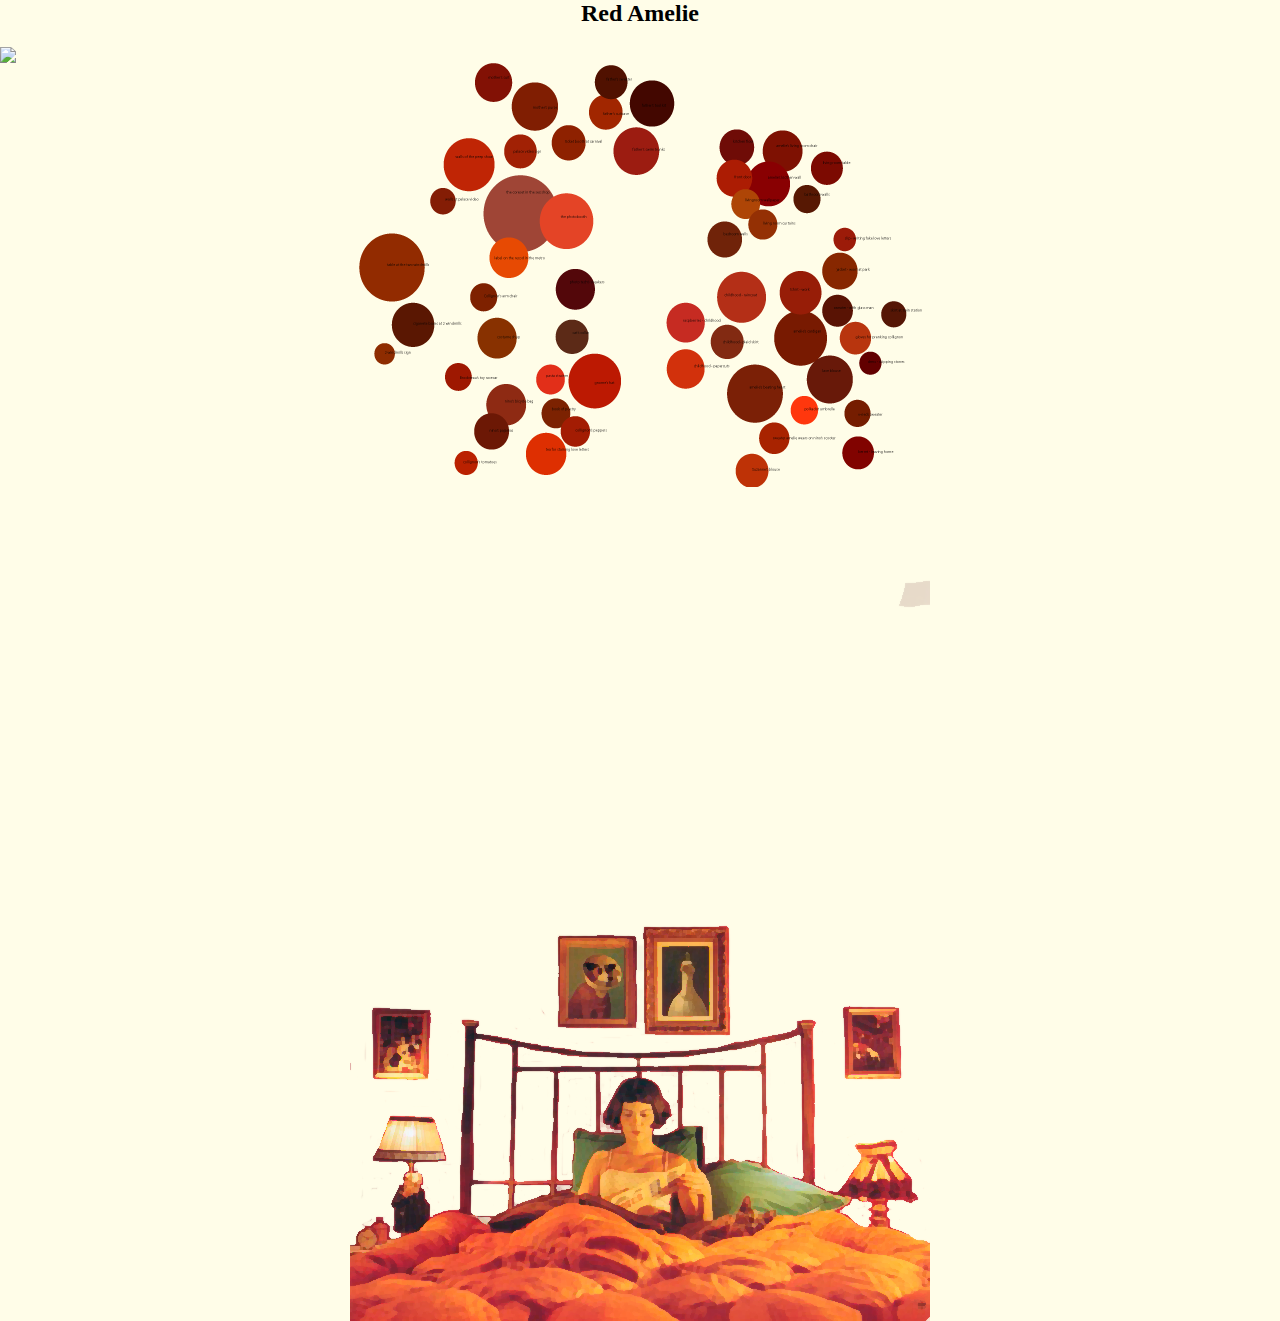
==== index2.html @ a634db38 "amelie changes" ====
<html>
 	<head>
 		<script type="text/javascript" src="//use.typekit.net/biz7trm.js"></script>
<script type="text/javascript">try{Typekit.load();}catch(e){}</script>
 		<link rel="stylesheet" type="text/css" href="style.css" />
 		<title> Amelia Hutchison GD1 </title>
 	
 	</head>
 	
 	<body>


		<div class="redamelie" >
 			<h2> Red Amelie </h2>
 			
			<img src="redamelie/amelieinfographicweb.png" />
 			<img src="redamelie/reds.png" />
 			<img src="redamelie/ameliecutout.png" />


 		</div>

 	</body>
---- style.css ----
title{
	text-align: center;
	font-family: "ff-enzo-web";
}

body{
	margin: 0;
	background-color: #FFFDE8;
	}

.logo {
	display:block;
	text-align: center;
	z-index:200;
	position:relative;
}

.logo:hover {
	z-index:500;
}

.logo:hover .pug {
	display:block;
}

.logo .pug {
	display:none;
}

.logo:hover .pug {
	display: block;
	z-index:300;
}

.pugless {
	margin-left:auto;
	margin-right:auto;
}

.pugless .pug {
	position:absolute;
	top:5px;
	left:683px;
}

h2,
h4 {
	text-align: center;
	font-family: "ff-enzo-web";
}

.synopsis{
	font-family: "ff-enzo-web"
	line-height: 1.7em;
	margin: 4em;
	padding-left: 4em;
	padding-right: 4em;
} 

.redamelie {
	background-color: #FFFDE8;
}

.redamelie img {
	display: block;
	position:relative;
	margin-left: auto;
	margin-right: auto;
}


.cup {
	font-family: "ff-enzo-web";
	line-height: 1.7em;
	margin: 4em;
	padding-left: 4em;

}
	

.pen {
	line-height: 1.7em;
	margin: 4em;
	padding-left: 4em;
	font-family: Helvetica, sans-serif;

}

h1{ font-weight: bold;
	text-align: center;
	font-family: "museo-slab";
}

BLOCKQUOTE {
	font-family: "museo-slab";
	font-size: 1.5em;
	border-left: 5px solid #000;
	margin: 2em ;
	padding 0 0 0 1em;
	line-height:1em;

}

.selfie {
	background-color: #FFFDE8;
	text-align: center;
} 


.gift {
	background-color: white;
	text-align: center;
}

.documentedcup {
background-color: #FFFDE8;
padding: 4em;
text-align: center;


}

.menu{
	background-color: #FFFDE8;
	text-align: center;
	position: relative;
}


.project {
	width: 20%;
	display: inline-block;
	padding: 5% 0;
	margin: 1em;
	height: 125px;
	vertical-align: top;
	background-color: #000000;
	transition: background-color 0.2s;
	
}

.project a {
	opacity: 0;
	text-decoration: none;
	color: #000;


}

.project:hover {
	background-color: #FFFDE8;
	
}

.project:hover a {
	opacity: 1;
	font-size: 150%;
	font-family: "ff-enzo-web";
	font-style: white;
	

}

.mindfullness {
 text-align: center;

}

.vipassana {
margin-left: 2em

}
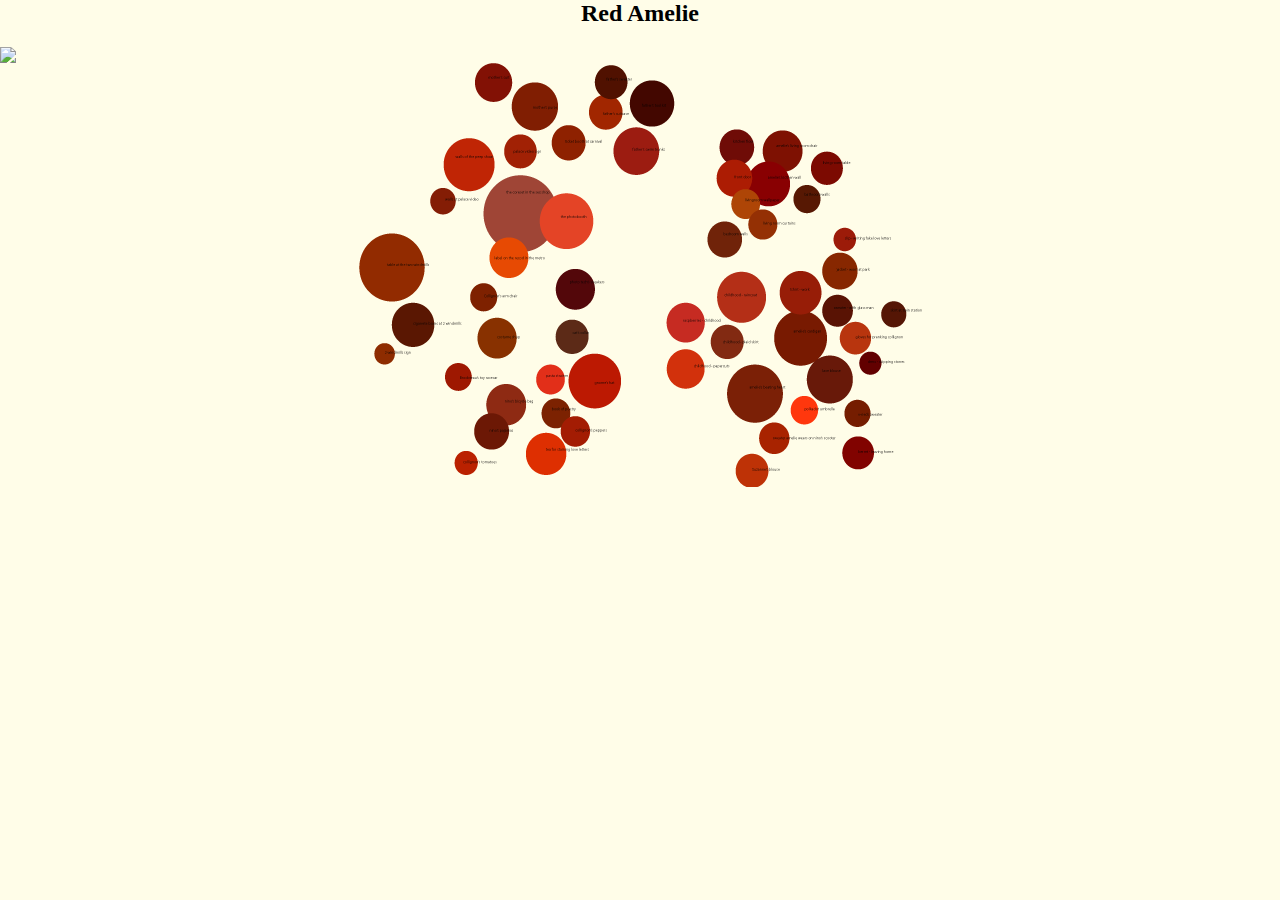
==== commit 13e1caf7: "amelie changes" ====
--- a/index2.html
+++ b/index2.html
@@ -13,11 +13,17 @@
 		<div class="redamelie" >
  			<h2> Red Amelie </h2>
  			
-			<img src="redamelie/amelieinfographicweb.png" />
+			<a href="https://www.youtube.com/watch?v=HEFrLnS5sQY" >
+				<img src="redamelie/amelieinfographicweb.png" >
+			</a>
+ 			
+		</div>
+
+ 		<div class="redamelietext" >
+ 		</div>
+
+ 		<div class="redamelie">
  			<img src="redamelie/reds.png" />
- 			<img src="redamelie/ameliecutout.png" />
-
-
  		</div>
 
  	</body>
--- a/style.css
+++ b/style.css
@@ -13,40 +13,34 @@
 	text-align: center;
 	z-index:200;
 	position:relative;
+	margin: 0 auto;
 }
 
-.logo:hover {
-	z-index:500;
-}
-
-.logo:hover .pug {
-	display:block;
+.logo .pug,
+.logo .pugless {
+	display: block;
+	margin: 0 auto;
 }
 
 .logo .pug {
-	display:none;
+	display: none;
 }
 
 .logo:hover .pug {
 	display: block;
-	z-index:300;
 }
 
-.pugless {
-	margin-left:auto;
-	margin-right:auto;
-}
-
-.pugless .pug {
-	position:absolute;
-	top:5px;
-	left:683px;
+.logo:hover .pugless {
+	display: none;
 }
 
 h2,
+h3,
 h4 {
 	text-align: center;
 	font-family: "ff-enzo-web";
+	text-decoration: none;
+	color: #000;
 }
 
 .synopsis{
@@ -55,7 +49,11 @@
 	margin: 4em;
 	padding-left: 4em;
 	padding-right: 4em;
-} 
+}
+
+.loveletter{
+	text-align: center;
+}
 
 .redamelie {
 	background-color: #FFFDE8;
@@ -69,14 +67,18 @@
 }
 
 
-.cup {
+.cuptext {
 	font-family: "ff-enzo-web";
 	line-height: 1.7em;
 	margin: 4em;
 	padding-left: 4em;
 
 }
-	
+
+.cupimages{
+	text-align: center;
+}
+
 
 .pen {
 	line-height: 1.7em;
@@ -103,13 +105,22 @@
 
 .selfie {
 	background-color: #FFFDE8;
+	display: inline-block;
 	text-align: center;
-} 
+}
 
 
 .gift {
-	background-color: white;
+	background-color: #FFFDE8;
 	text-align: center;
+}
+
+.gratitude{
+	margin-left: 8em;
+	margin-right: 8em;
+	margin-top: 2em;
+	font-family: "ff-enzo-web";
+
 }
 
 .documentedcup {
@@ -124,6 +135,7 @@
 	background-color: #FFFDE8;
 	text-align: center;
 	position: relative;
+	
 }
 
 
@@ -131,12 +143,13 @@
 	width: 20%;
 	display: inline-block;
 	padding: 5% 0;
-	margin: 1em;
+	margin: 2em;
 	height: 125px;
 	vertical-align: top;
 	background-color: #000000;
 	transition: background-color 0.2s;
-	
+	box-shadow: 10px 10px 10px #888888;
+
 }
 
 .project a {
@@ -149,7 +162,7 @@
 
 .project:hover {
 	background-color: #FFFDE8;
-	
+
 }
 
 .project:hover a {
@@ -157,17 +170,24 @@
 	font-size: 150%;
 	font-family: "ff-enzo-web";
 	font-style: white;
-	
+
 
 }
 
 .mindfullness {
  text-align: center;
+ padding: 2em;
 
 }
 
 .vipassana {
-margin-left: 2em
+padding: 4em;
+
 
 }
 
+.references a {
+	text-decoration: none;
+	color: #000;
+}
+
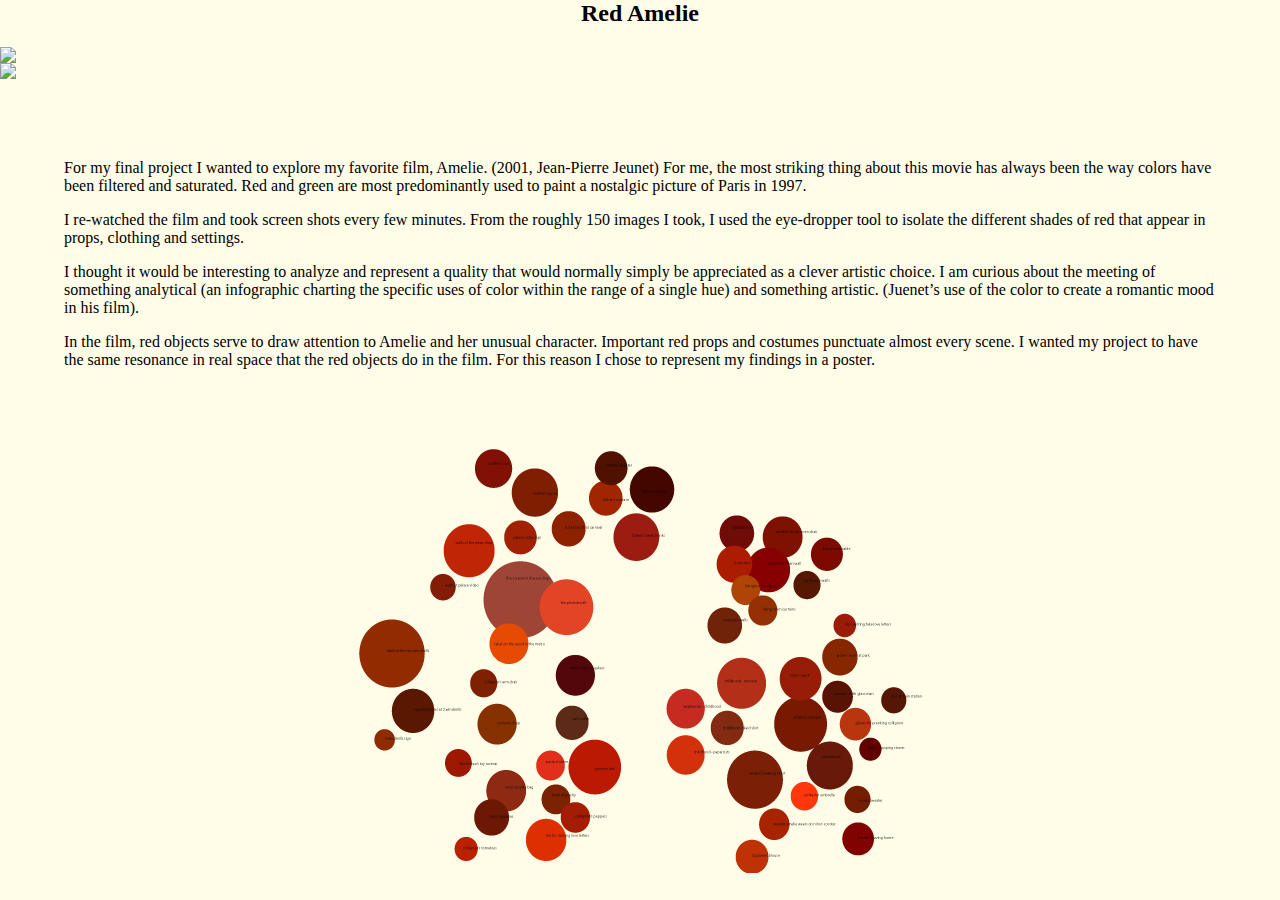
==== commit ecf08dcd: "temporarily added 2nd infographic (and text)" ====
--- a/index2.html
+++ b/index2.html
@@ -17,9 +17,18 @@
 				<img src="redamelie/amelieinfographicweb.png" >
 			</a>
  			
+ 			<img src="redamelie/amelieinfographicweb.png" >
 		</div>
 
  		<div class="redamelietext" >
+ 			<p>For my final project I wanted to explore my favorite film, Amelie. (2001, Jean-Pierre Jeunet) For me, the most striking thing about this movie has always been the way colors have been filtered and saturated. Red and green are most predominantly used to paint a nostalgic picture of Paris in 1997. </p>
+
+			<p>I re-watched the film and took screen shots every few minutes. From the roughly 150 images I took, I used the eye-dropper tool to isolate the different shades of red that appear in props, clothing and settings.</p>
+
+			<p>I thought it would be interesting to analyze and represent a quality that would normally simply be appreciated as a clever artistic choice. I am curious about the meeting of something analytical (an infographic charting the specific uses of color within the range of a single hue) and something artistic. (Juenet’s use of the color to create a romantic mood in his film).</p>
+
+			<p>In the film, red objects serve to draw attention to Amelie and her unusual character. Important red props and costumes punctuate almost every scene. I wanted my project to have the same resonance in real space that the red objects do in the film. For this reason I chose to represent my findings in a poster. </p>
+
  		</div>
 
  		<div class="redamelie">
--- a/style.css
+++ b/style.css
@@ -64,6 +64,10 @@
 	position:relative;
 	margin-left: auto;
 	margin-right: auto;
+}
+
+.redamelietext {
+	padding: 4em;
 }
 
 
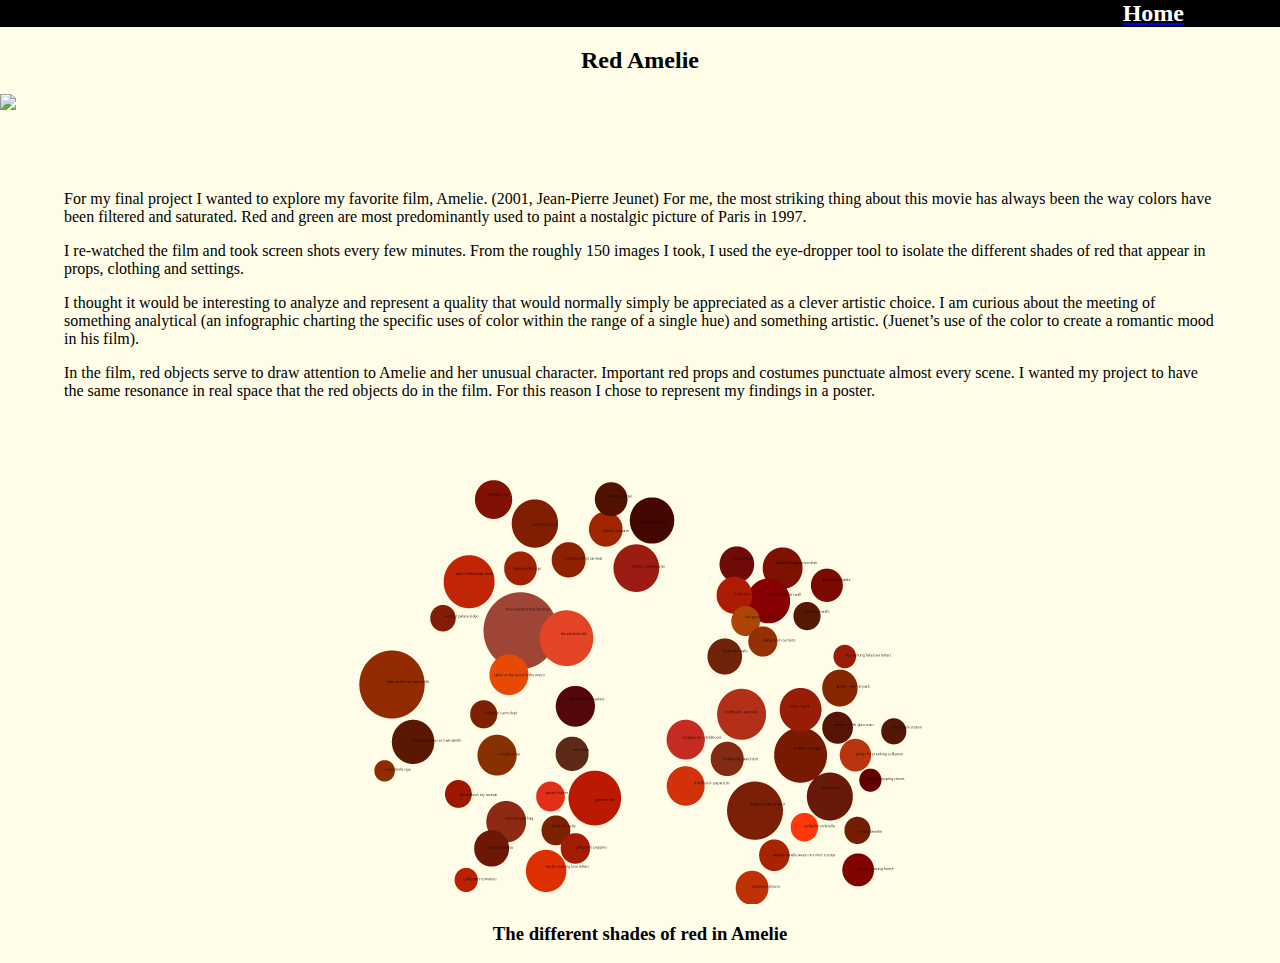
==== commit 45e2ee4b: "added hipster image, home divs" ====
--- a/index2.html
+++ b/index2.html
@@ -8,7 +8,12 @@
  	</head>
  	
  	<body>
-
+		
+		<div class="home">
+ 			<a href="index.html">
+ 				<h2>Home</h2>
+ 			</a>
+ 		</div>
 
 		<div class="redamelie" >
  			<h2> Red Amelie </h2>
@@ -17,8 +22,7 @@
 				<img src="redamelie/amelieinfographicweb.png" >
 			</a>
  			
- 			<img src="redamelie/amelieinfographicweb.png" >
-		</div>
+ 		</div>
 
  		<div class="redamelietext" >
  			<p>For my final project I wanted to explore my favorite film, Amelie. (2001, Jean-Pierre Jeunet) For me, the most striking thing about this movie has always been the way colors have been filtered and saturated. Red and green are most predominantly used to paint a nostalgic picture of Paris in 1997. </p>
@@ -33,6 +37,7 @@
 
  		<div class="redamelie">
  			<img src="redamelie/reds.png" />
+ 			<h3>The different shades of red in Amelie</h3>
  		</div>
 
  	</body>
--- a/style.css
+++ b/style.css
@@ -34,6 +34,12 @@
 	display: none;
 }
 
+.home h2 {
+	background-color: black;
+	color: white;
+	text-align: right;
+	padding-right: 4em;
+}
 h2,
 h3,
 h4 {
@@ -90,6 +96,10 @@
 	padding-left: 4em;
 	font-family: Helvetica, sans-serif;
 
+}
+
+.hipster {
+	text-align: center;
 }
 
 h1{ font-weight: bold;
@@ -191,7 +201,7 @@
 }
 
 .references a {
-	text-decoration: none;
+	
 	color: #000;
 }
 
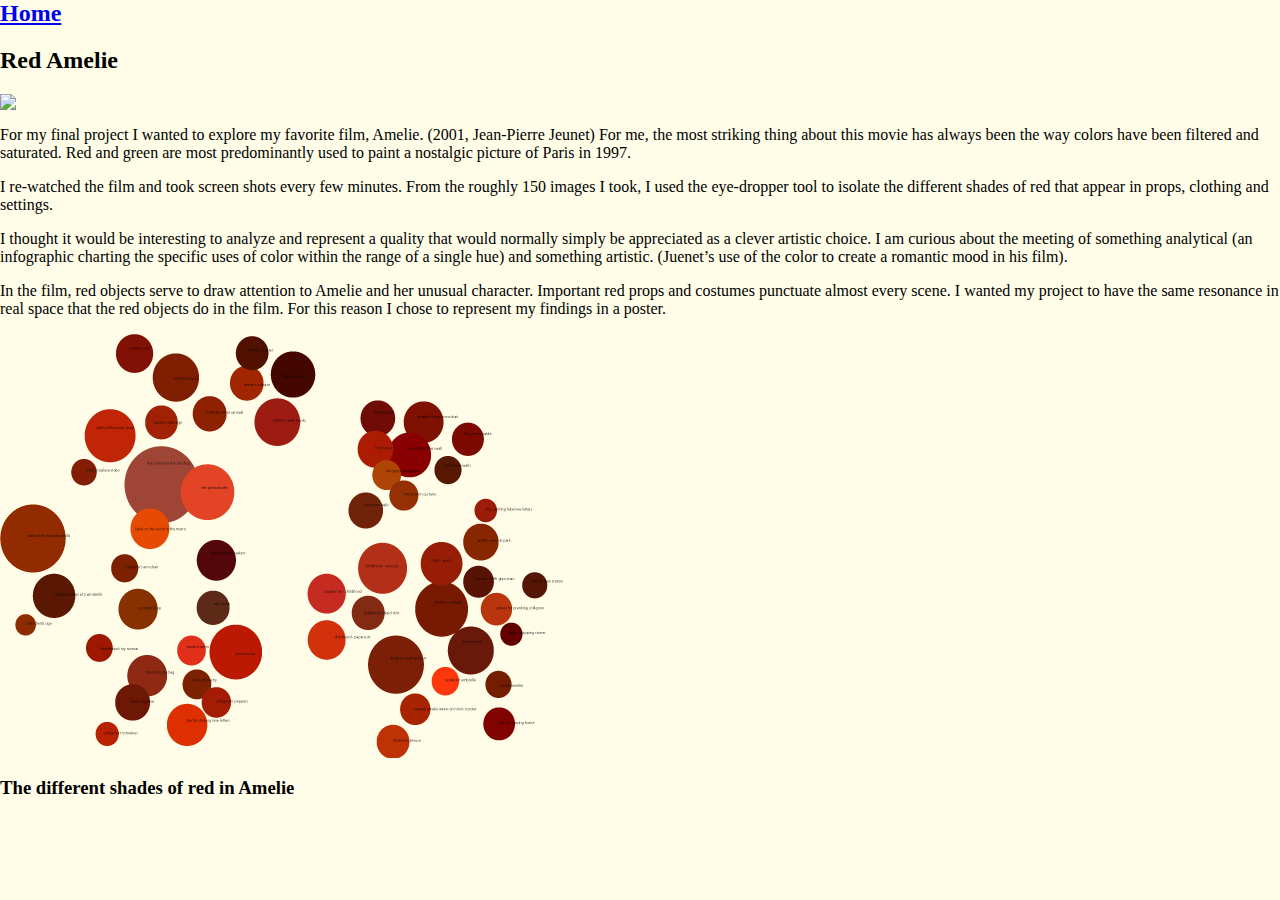
==== commit 6ace25ff: "final push" ====
--- a/index2.html
+++ b/index2.html
@@ -1,7 +1,7 @@
 <html>
  	<head>
  		<script type="text/javascript" src="//use.typekit.net/biz7trm.js"></script>
-<script type="text/javascript">try{Typekit.load();}catch(e){}</script>
+		<script type="text/javascript">try{Typekit.load();}catch(e){}</script>
  		<link rel="stylesheet" type="text/css" href="style.css" />
  		<title> Amelia Hutchison GD1 </title>
  	
--- a/style.css
+++ b/style.css
@@ -16,6 +16,13 @@
 	margin: 0 auto;
 }
 
+<<<<<<< HEAD
+.logo .pug {
+	display: none;
+}
+
+.logo:hover img {
+=======
 .logo .pug,
 .logo .pugless {
 	display: block;
@@ -23,6 +30,7 @@
 }
 
 .logo .pug {
+>>>>>>> pr/2
 	display: none;
 }
 
@@ -35,7 +43,7 @@
 }
 
 .home h2 {
-	background-color: black;
+	background-color: #332026;
 	color: white;
 	text-align: right;
 	padding-right: 4em;
@@ -112,7 +120,7 @@
 	font-size: 1.5em;
 	border-left: 5px solid #000;
 	margin: 2em ;
-	padding 0 0 0 1em;
+	padding: 0 0 0 1em;
 	line-height:1em;
 
 }
@@ -138,9 +146,9 @@
 }
 
 .documentedcup {
-background-color: #FFFDE8;
-padding: 4em;
-text-align: center;
+	background-color: #FFFDE8;
+	padding: 4em;
+	text-align: center;
 
 
 }
@@ -160,7 +168,7 @@
 	margin: 2em;
 	height: 125px;
 	vertical-align: top;
-	background-color: #000000;
+	background-color: #1D1D28;
 	transition: background-color 0.2s;
 	box-shadow: 10px 10px 10px #888888;
 
@@ -169,7 +177,7 @@
 .project a {
 	opacity: 0;
 	text-decoration: none;
-	color: #000;
+	color: #1D1D28;
 
 
 }
@@ -189,19 +197,18 @@
 }
 
 .mindfullness {
- text-align: center;
- padding: 2em;
+ 	text-align: center;
+ 	padding: 2em;
 
 }
 
 .vipassana {
-padding: 4em;
+	padding: 4em;
 
 
 }
 
 .references a {
-	
 	color: #000;
 }
 
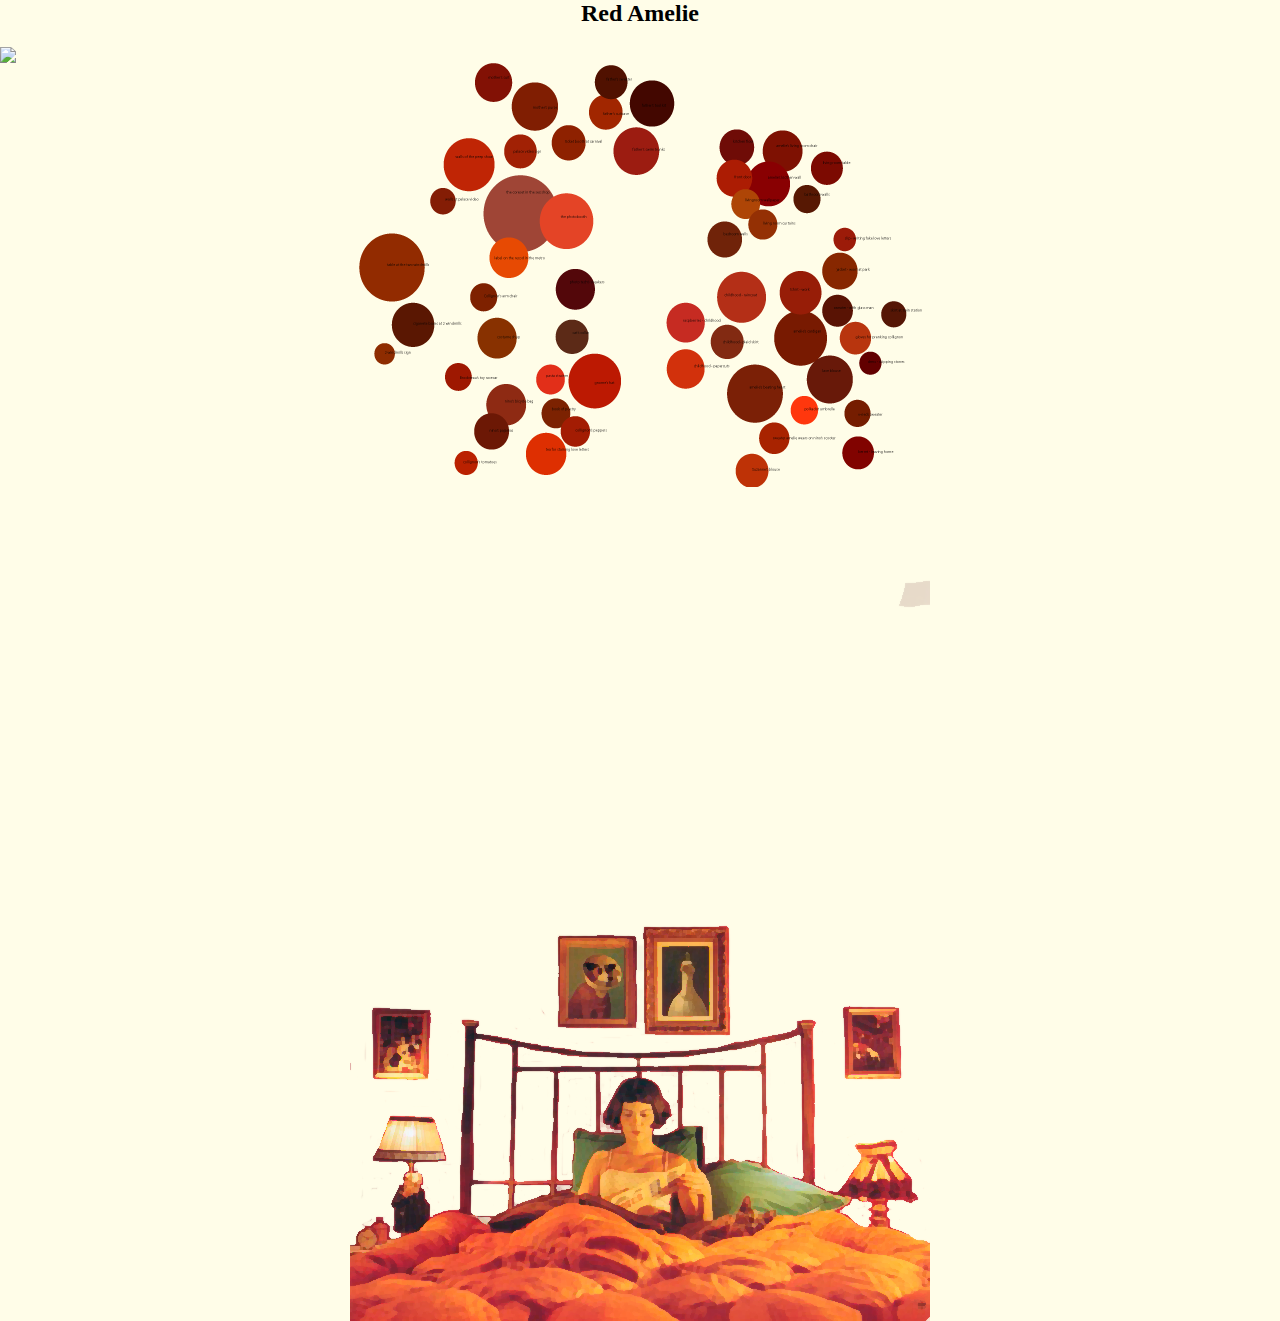
==== commit 23841987: "Revert 37e0ef0..1e0a3fb" ====
--- a/index2.html
+++ b/index2.html
@@ -1,43 +1,23 @@
 <html>
  	<head>
  		<script type="text/javascript" src="//use.typekit.net/biz7trm.js"></script>
-		<script type="text/javascript">try{Typekit.load();}catch(e){}</script>
+<script type="text/javascript">try{Typekit.load();}catch(e){}</script>
  		<link rel="stylesheet" type="text/css" href="style.css" />
  		<title> Amelia Hutchison GD1 </title>
  	
  	</head>
  	
  	<body>
-		
-		<div class="home">
- 			<a href="index.html">
- 				<h2>Home</h2>
- 			</a>
- 		</div>
+
 
 		<div class="redamelie" >
  			<h2> Red Amelie </h2>
  			
-			<a href="https://www.youtube.com/watch?v=HEFrLnS5sQY" >
-				<img src="redamelie/amelieinfographicweb.png" >
-			</a>
- 			
- 		</div>
+			<img src="redamelie/amelieinfographicweb.png" />
+ 			<img src="redamelie/reds.png" />
+ 			<img src="redamelie/ameliecutout.png" />
 
- 		<div class="redamelietext" >
- 			<p>For my final project I wanted to explore my favorite film, Amelie. (2001, Jean-Pierre Jeunet) For me, the most striking thing about this movie has always been the way colors have been filtered and saturated. Red and green are most predominantly used to paint a nostalgic picture of Paris in 1997. </p>
 
-			<p>I re-watched the film and took screen shots every few minutes. From the roughly 150 images I took, I used the eye-dropper tool to isolate the different shades of red that appear in props, clothing and settings.</p>
-
-			<p>I thought it would be interesting to analyze and represent a quality that would normally simply be appreciated as a clever artistic choice. I am curious about the meeting of something analytical (an infographic charting the specific uses of color within the range of a single hue) and something artistic. (Juenet’s use of the color to create a romantic mood in his film).</p>
-
-			<p>In the film, red objects serve to draw attention to Amelie and her unusual character. Important red props and costumes punctuate almost every scene. I wanted my project to have the same resonance in real space that the red objects do in the film. For this reason I chose to represent my findings in a poster. </p>
-
- 		</div>
-
- 		<div class="redamelie">
- 			<img src="redamelie/reds.png" />
- 			<h3>The different shades of red in Amelie</h3>
  		</div>
 
  	</body>
--- a/style.css
+++ b/style.css
@@ -13,48 +13,40 @@
 	text-align: center;
 	z-index:200;
 	position:relative;
-	margin: 0 auto;
 }
 
-<<<<<<< HEAD
-.logo .pug {
-	display: none;
+.logo:hover {
+	z-index:500;
 }
 
-.logo:hover img {
-=======
-.logo .pug,
-.logo .pugless {
-	display: block;
-	margin: 0 auto;
+.logo:hover .pug {
+	display:block;
 }
 
 .logo .pug {
->>>>>>> pr/2
-	display: none;
+	display:none;
 }
 
 .logo:hover .pug {
 	display: block;
+	z-index:300;
 }
 
-.logo:hover .pugless {
-	display: none;
+.pugless {
+	margin-left:auto;
+	margin-right:auto;
+	margin-top: 0;
 }
 
-.home h2 {
-	background-color: #332026;
-	color: white;
-	text-align: right;
-	padding-right: 4em;
+.pugless .pug {
+	text-align:center;
+	margin:0 auto;
 }
+
 h2,
-h3,
 h4 {
 	text-align: center;
 	font-family: "ff-enzo-web";
-	text-decoration: none;
-	color: #000;
 }
 
 .synopsis{
@@ -63,11 +55,7 @@
 	margin: 4em;
 	padding-left: 4em;
 	padding-right: 4em;
-}
-
-.loveletter{
-	text-align: center;
-}
+} 
 
 .redamelie {
 	background-color: #FFFDE8;
@@ -80,23 +68,15 @@
 	margin-right: auto;
 }
 
-.redamelietext {
-	padding: 4em;
-}
 
-
-.cuptext {
+.cup {
 	font-family: "ff-enzo-web";
 	line-height: 1.7em;
 	margin: 4em;
 	padding-left: 4em;
 
 }
-
-.cupimages{
-	text-align: center;
-}
-
+	
 
 .pen {
 	line-height: 1.7em;
@@ -104,10 +84,6 @@
 	padding-left: 4em;
 	font-family: Helvetica, sans-serif;
 
-}
-
-.hipster {
-	text-align: center;
 }
 
 h1{ font-weight: bold;
@@ -120,35 +96,26 @@
 	font-size: 1.5em;
 	border-left: 5px solid #000;
 	margin: 2em ;
-	padding: 0 0 0 1em;
+	padding 0 0 0 1em;
 	line-height:1em;
 
 }
 
 .selfie {
 	background-color: #FFFDE8;
-	display: inline-block;
+	text-align: center;
+} 
+
+
+.gift {
+	background-color: white;
 	text-align: center;
 }
 
-
-.gift {
-	background-color: #FFFDE8;
-	text-align: center;
-}
-
-.gratitude{
-	margin-left: 8em;
-	margin-right: 8em;
-	margin-top: 2em;
-	font-family: "ff-enzo-web";
-
-}
-
 .documentedcup {
-	background-color: #FFFDE8;
-	padding: 4em;
-	text-align: center;
+background-color: #FFFDE8;
+padding: 4em;
+text-align: center;
 
 
 }
@@ -157,7 +124,6 @@
 	background-color: #FFFDE8;
 	text-align: center;
 	position: relative;
-	
 }
 
 
@@ -165,26 +131,25 @@
 	width: 20%;
 	display: inline-block;
 	padding: 5% 0;
-	margin: 2em;
+	margin: 1em;
 	height: 125px;
 	vertical-align: top;
-	background-color: #1D1D28;
+	background-color: #000000;
 	transition: background-color 0.2s;
-	box-shadow: 10px 10px 10px #888888;
-
+	
 }
 
 .project a {
 	opacity: 0;
 	text-decoration: none;
-	color: #1D1D28;
+	color: #000;
 
 
 }
 
 .project:hover {
 	background-color: #FFFDE8;
-
+	
 }
 
 .project:hover a {
@@ -192,23 +157,17 @@
 	font-size: 150%;
 	font-family: "ff-enzo-web";
 	font-style: white;
-
+	
 
 }
 
 .mindfullness {
- 	text-align: center;
- 	padding: 2em;
+ text-align: center;
 
 }
 
 .vipassana {
-	padding: 4em;
-
+margin-left: 2em
 
 }
 
-.references a {
-	color: #000;
-}
-
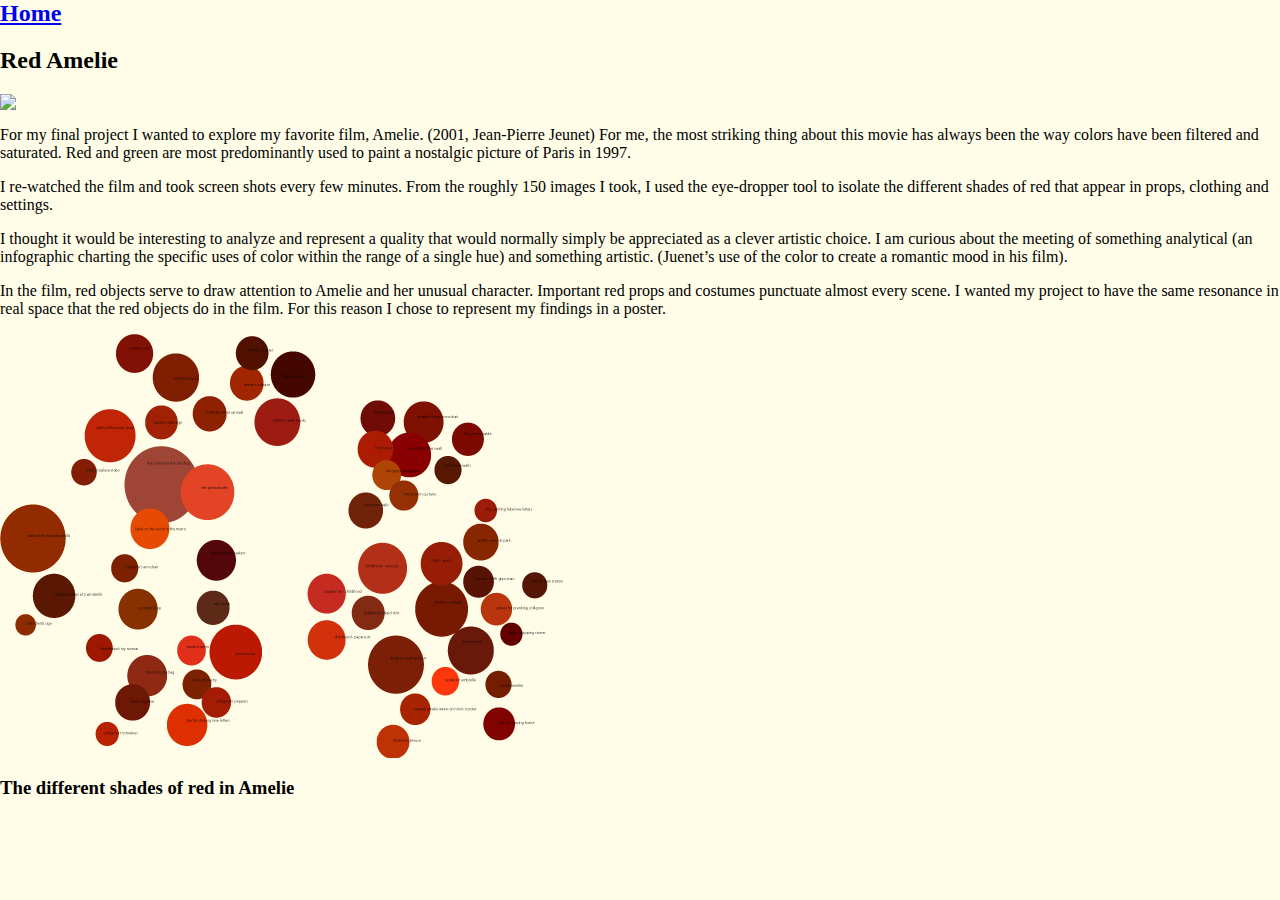
==== commit e1d0b353: "Revert 911d293..1b6ca3f" ====
--- a/index2.html
+++ b/index2.html
@@ -8,16 +8,36 @@
  	</head>
  	
  	<body>
-
+		
+		<div class="home">
+ 			<a href="index.html">
+ 				<h2>Home</h2>
+ 			</a>
+ 		</div>
 
 		<div class="redamelie" >
  			<h2> Red Amelie </h2>
  			
-			<img src="redamelie/amelieinfographicweb.png" />
+			<a href="https://www.youtube.com/watch?v=HEFrLnS5sQY" >
+				<img src="redamelie/amelieinfographicweb.png" >
+			</a>
+ 			
+ 		</div>
+
+ 		<div class="redamelietext" >
+ 			<p>For my final project I wanted to explore my favorite film, Amelie. (2001, Jean-Pierre Jeunet) For me, the most striking thing about this movie has always been the way colors have been filtered and saturated. Red and green are most predominantly used to paint a nostalgic picture of Paris in 1997. </p>
+
+			<p>I re-watched the film and took screen shots every few minutes. From the roughly 150 images I took, I used the eye-dropper tool to isolate the different shades of red that appear in props, clothing and settings.</p>
+
+			<p>I thought it would be interesting to analyze and represent a quality that would normally simply be appreciated as a clever artistic choice. I am curious about the meeting of something analytical (an infographic charting the specific uses of color within the range of a single hue) and something artistic. (Juenet’s use of the color to create a romantic mood in his film).</p>
+
+			<p>In the film, red objects serve to draw attention to Amelie and her unusual character. Important red props and costumes punctuate almost every scene. I wanted my project to have the same resonance in real space that the red objects do in the film. For this reason I chose to represent my findings in a poster. </p>
+
+ 		</div>
+
+ 		<div class="redamelie">
  			<img src="redamelie/reds.png" />
- 			<img src="redamelie/ameliecutout.png" />
-
-
+ 			<h3>The different shades of red in Amelie</h3>
  		</div>
 
  	</body>
--- a/style.css
+++ b/style.css
@@ -13,40 +13,48 @@
 	text-align: center;
 	z-index:200;
 	position:relative;
-}
-
-.logo:hover {
-	z-index:500;
-}
-
-.logo:hover .pug {
-	display:block;
-}
-
+	margin: 0 auto;
+}
+
+<<<<<<< HEAD
 .logo .pug {
-	display:none;
+	display: none;
+}
+
+.logo:hover img {
+=======
+.logo .pug,
+.logo .pugless {
+	display: block;
+	margin: 0 auto;
+}
+
+.logo .pug {
+>>>>>>> pr/2
+	display: none;
 }
 
 .logo:hover .pug {
 	display: block;
-	z-index:300;
-}
-
-.pugless {
-	margin-left:auto;
-	margin-right:auto;
-	margin-top: 0;
-}
-
-.pugless .pug {
-	text-align:center;
-	margin:0 auto;
-}
-
+}
+
+.logo:hover .pugless {
+	display: none;
+}
+
+.home h2 {
+	background-color: #332026;
+	color: white;
+	text-align: right;
+	padding-right: 4em;
+}
 h2,
+h3,
 h4 {
 	text-align: center;
 	font-family: "ff-enzo-web";
+	text-decoration: none;
+	color: #000;
 }
 
 .synopsis{
@@ -55,7 +63,11 @@
 	margin: 4em;
 	padding-left: 4em;
 	padding-right: 4em;
-} 
+}
+
+.loveletter{
+	text-align: center;
+}
 
 .redamelie {
 	background-color: #FFFDE8;
@@ -68,15 +80,23 @@
 	margin-right: auto;
 }
 
-
-.cup {
+.redamelietext {
+	padding: 4em;
+}
+
+
+.cuptext {
 	font-family: "ff-enzo-web";
 	line-height: 1.7em;
 	margin: 4em;
 	padding-left: 4em;
 
 }
-	
+
+.cupimages{
+	text-align: center;
+}
+
 
 .pen {
 	line-height: 1.7em;
@@ -84,6 +104,10 @@
 	padding-left: 4em;
 	font-family: Helvetica, sans-serif;
 
+}
+
+.hipster {
+	text-align: center;
 }
 
 h1{ font-weight: bold;
@@ -103,13 +127,22 @@
 
 .selfie {
 	background-color: #FFFDE8;
-	text-align: center;
-} 
+	display: inline-block;
+	text-align: center;
+}
 
 
 .gift {
-	background-color: white;
-	text-align: center;
+	background-color: #FFFDE8;
+	text-align: center;
+}
+
+.gratitude{
+	margin-left: 8em;
+	margin-right: 8em;
+	margin-top: 2em;
+	font-family: "ff-enzo-web";
+
 }
 
 .documentedcup {
@@ -124,6 +157,7 @@
 	background-color: #FFFDE8;
 	text-align: center;
 	position: relative;
+	
 }
 
 
@@ -131,25 +165,26 @@
 	width: 20%;
 	display: inline-block;
 	padding: 5% 0;
-	margin: 1em;
+	margin: 2em;
 	height: 125px;
 	vertical-align: top;
-	background-color: #000000;
+	background-color: #1D1D28;
 	transition: background-color 0.2s;
-	
+	box-shadow: 10px 10px 10px #888888;
+
 }
 
 .project a {
 	opacity: 0;
 	text-decoration: none;
-	color: #000;
+	color: #1D1D28;
 
 
 }
 
 .project:hover {
 	background-color: #FFFDE8;
-	
+
 }
 
 .project:hover a {
@@ -157,17 +192,24 @@
 	font-size: 150%;
 	font-family: "ff-enzo-web";
 	font-style: white;
-	
+
 
 }
 
 .mindfullness {
  text-align: center;
+ padding: 2em;
 
 }
 
 .vipassana {
-margin-left: 2em
-
-}
-
+padding: 4em;
+
+
+}
+
+.references a {
+	
+	color: #000;
+}
+
